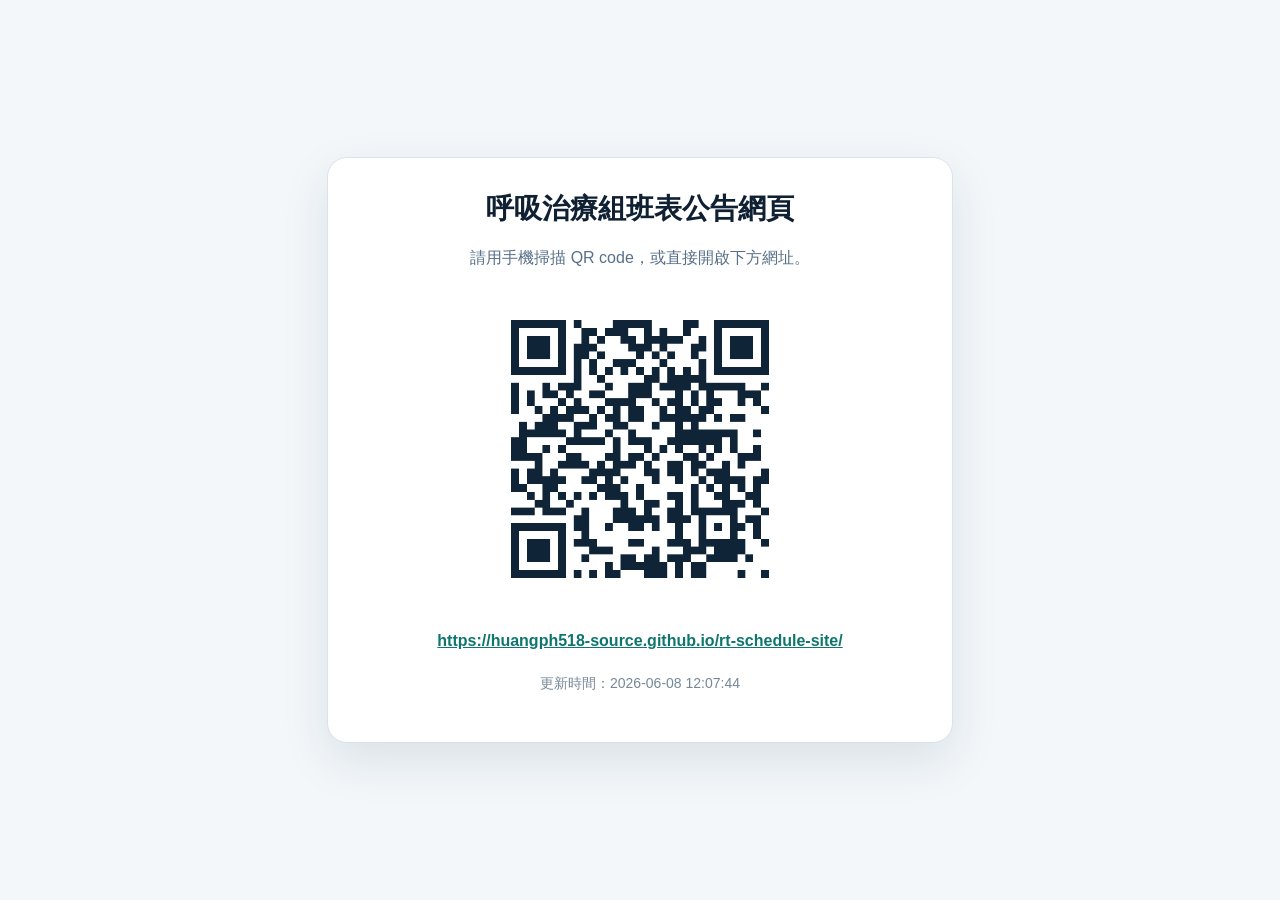
==== share.html @ 31c779a8 "Update schedule site 2026-06-08 12:07" ====
<!doctype html>
<html lang="zh-Hant">
  <head>
    <meta charset="utf-8" />
    <meta name="viewport" content="width=device-width, initial-scale=1" />
    <title>呼吸治療組班表公告網頁</title>
    <style>
      body {
        margin: 0;
        min-height: 100vh;
        display: grid;
        place-items: center;
        background: #f3f7fa;
        color: #102033;
        font-family: "Microsoft JhengHei", "Noto Sans TC", Arial, sans-serif;
      }
      main {
        width: min(92vw, 560px);
        padding: 32px;
        border: 1px solid #d8e3ed;
        border-radius: 20px;
        background: #fff;
        text-align: center;
        box-shadow: 0 18px 48px rgba(15, 37, 55, 0.10);
      }
      h1 { margin: 0 0 12px; font-size: 28px; }
      p { color: #587089; line-height: 1.7; }
      img { width: min(72vw, 320px); height: auto; margin: 18px auto; display: block; }
      a { color: #0f766e; font-weight: 700; word-break: break-all; }
      .meta { margin-top: 18px; font-size: 14px; color: #789; }
    </style>
  </head>
  <body>
    <main>
      <h1>呼吸治療組班表公告網頁</h1>
      <p>請用手機掃描 QR code，或直接開啟下方網址。</p>
      <img src="staff-site-qr.png" alt="人員網頁 QR code" />
      <p><a href="https://huangph518-source.github.io/rt-schedule-site/">https://huangph518-source.github.io/rt-schedule-site/</a></p>
      <p class="meta">更新時間：2026-06-08 12:07:44</p>
    </main>
  </body>
</html>
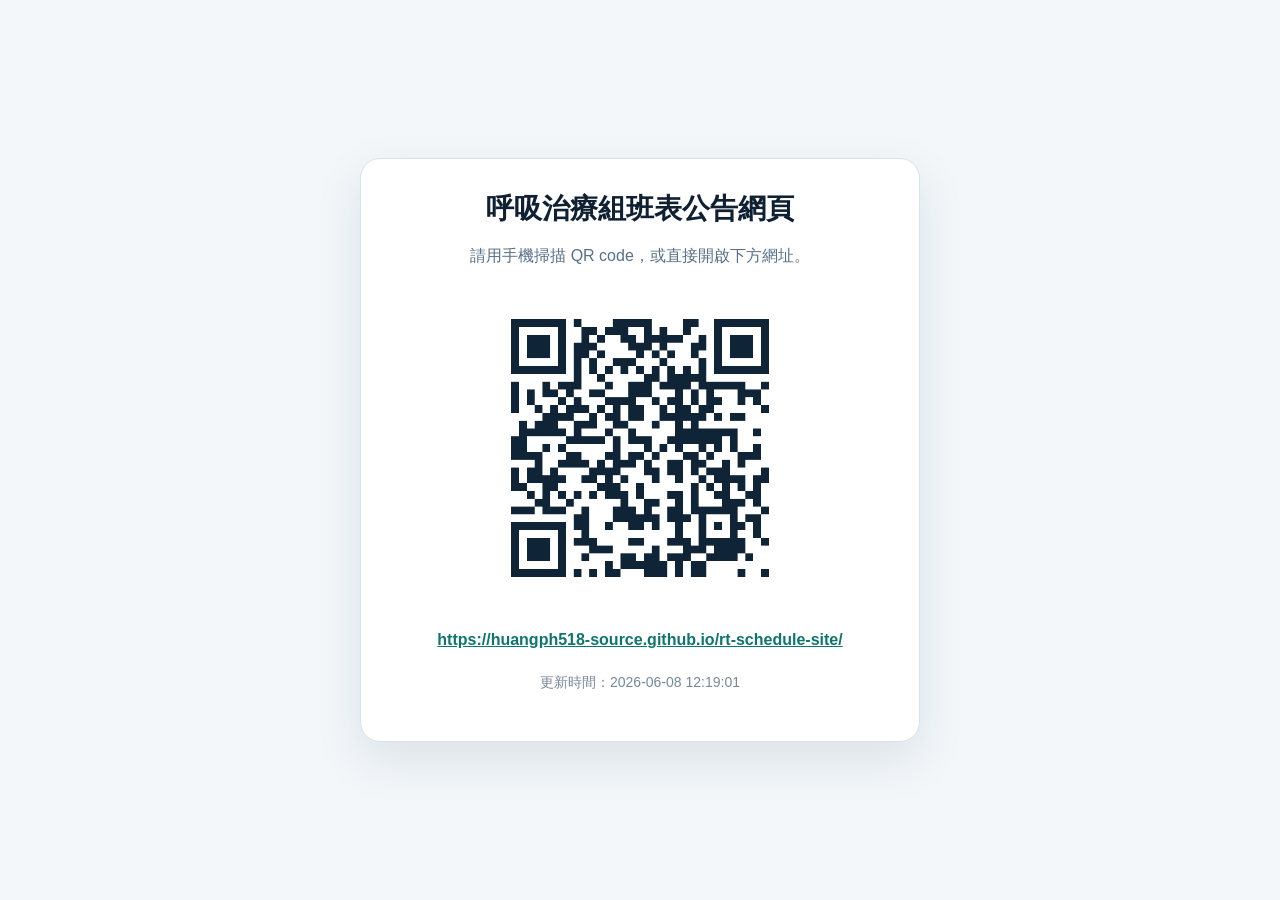
==== commit 2b45b482: "Update schedule site 2026-06-08 12:19" ====
--- a/share.html
+++ b/share.html
@@ -5,28 +5,31 @@
     <meta name="viewport" content="width=device-width, initial-scale=1" />
     <title>呼吸治療組班表公告網頁</title>
     <style>
+      *, *::before, *::after { box-sizing: border-box; }
       body {
         margin: 0;
         min-height: 100vh;
         display: grid;
         place-items: center;
+        padding: 16px;
         background: #f3f7fa;
         color: #102033;
         font-family: "Microsoft JhengHei", "Noto Sans TC", Arial, sans-serif;
+        overflow-x: hidden;
       }
       main {
-        width: min(92vw, 560px);
-        padding: 32px;
+        width: min(100%, 560px);
+        padding: clamp(20px, 6vw, 32px);
         border: 1px solid #d8e3ed;
         border-radius: 20px;
         background: #fff;
         text-align: center;
         box-shadow: 0 18px 48px rgba(15, 37, 55, 0.10);
       }
-      h1 { margin: 0 0 12px; font-size: 28px; }
-      p { color: #587089; line-height: 1.7; }
-      img { width: min(72vw, 320px); height: auto; margin: 18px auto; display: block; }
-      a { color: #0f766e; font-weight: 700; word-break: break-all; }
+      h1 { margin: 0 0 12px; font-size: clamp(22px, 6vw, 28px); line-height: 1.25; }
+      p { color: #587089; line-height: 1.7; overflow-wrap: anywhere; }
+      img { width: min(72vw, 320px); max-width: 100%; height: auto; margin: 18px auto; display: block; }
+      a { color: #0f766e; display: inline-block; font-weight: 700; max-width: 100%; overflow-wrap: anywhere; word-break: break-word; }
       .meta { margin-top: 18px; font-size: 14px; color: #789; }
     </style>
   </head>
@@ -36,7 +39,7 @@
       <p>請用手機掃描 QR code，或直接開啟下方網址。</p>
       <img src="staff-site-qr.png" alt="人員網頁 QR code" />
       <p><a href="https://huangph518-source.github.io/rt-schedule-site/">https://huangph518-source.github.io/rt-schedule-site/</a></p>
-      <p class="meta">更新時間：2026-06-08 12:07:44</p>
+      <p class="meta">更新時間：2026-06-08 12:19:01</p>
     </main>
   </body>
 </html>
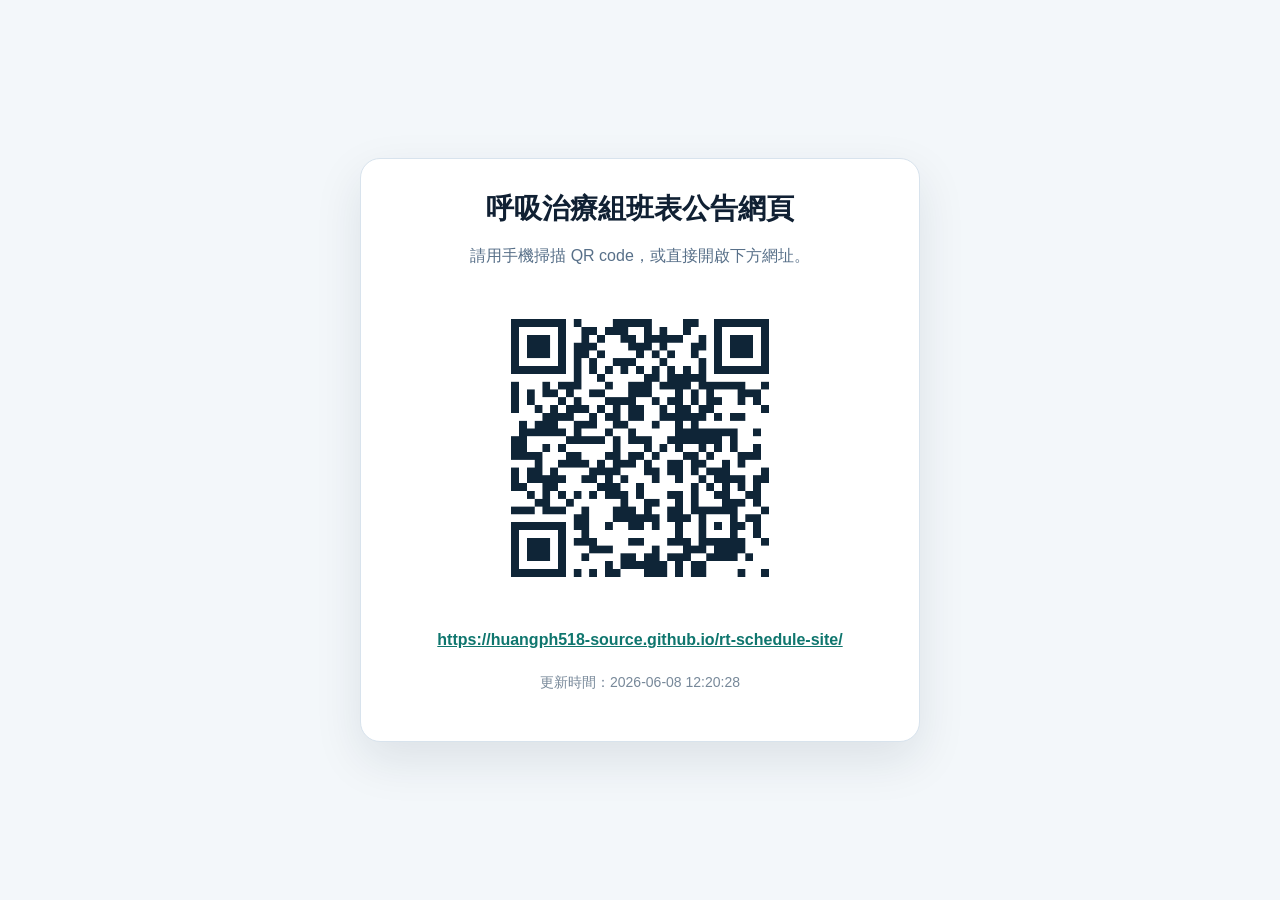
==== commit 037ae99c: "Update schedule site 2026-06-08 12:20" ====
--- a/share.html
+++ b/share.html
@@ -18,7 +18,7 @@
         overflow-x: hidden;
       }
       main {
-        width: min(100%, 560px);
+        width: min(calc(100vw - 32px), 560px);
         padding: clamp(20px, 6vw, 32px);
         border: 1px solid #d8e3ed;
         border-radius: 20px;
@@ -26,7 +26,7 @@
         text-align: center;
         box-shadow: 0 18px 48px rgba(15, 37, 55, 0.10);
       }
-      h1 { margin: 0 0 12px; font-size: clamp(22px, 6vw, 28px); line-height: 1.25; }
+      h1 { margin: 0 0 12px; font-size: clamp(22px, 6vw, 28px); line-height: 1.25; overflow-wrap: anywhere; }
       p { color: #587089; line-height: 1.7; overflow-wrap: anywhere; }
       img { width: min(72vw, 320px); max-width: 100%; height: auto; margin: 18px auto; display: block; }
       a { color: #0f766e; display: inline-block; font-weight: 700; max-width: 100%; overflow-wrap: anywhere; word-break: break-word; }
@@ -39,7 +39,7 @@
       <p>請用手機掃描 QR code，或直接開啟下方網址。</p>
       <img src="staff-site-qr.png" alt="人員網頁 QR code" />
       <p><a href="https://huangph518-source.github.io/rt-schedule-site/">https://huangph518-source.github.io/rt-schedule-site/</a></p>
-      <p class="meta">更新時間：2026-06-08 12:19:01</p>
+      <p class="meta">更新時間：2026-06-08 12:20:28</p>
     </main>
   </body>
 </html>
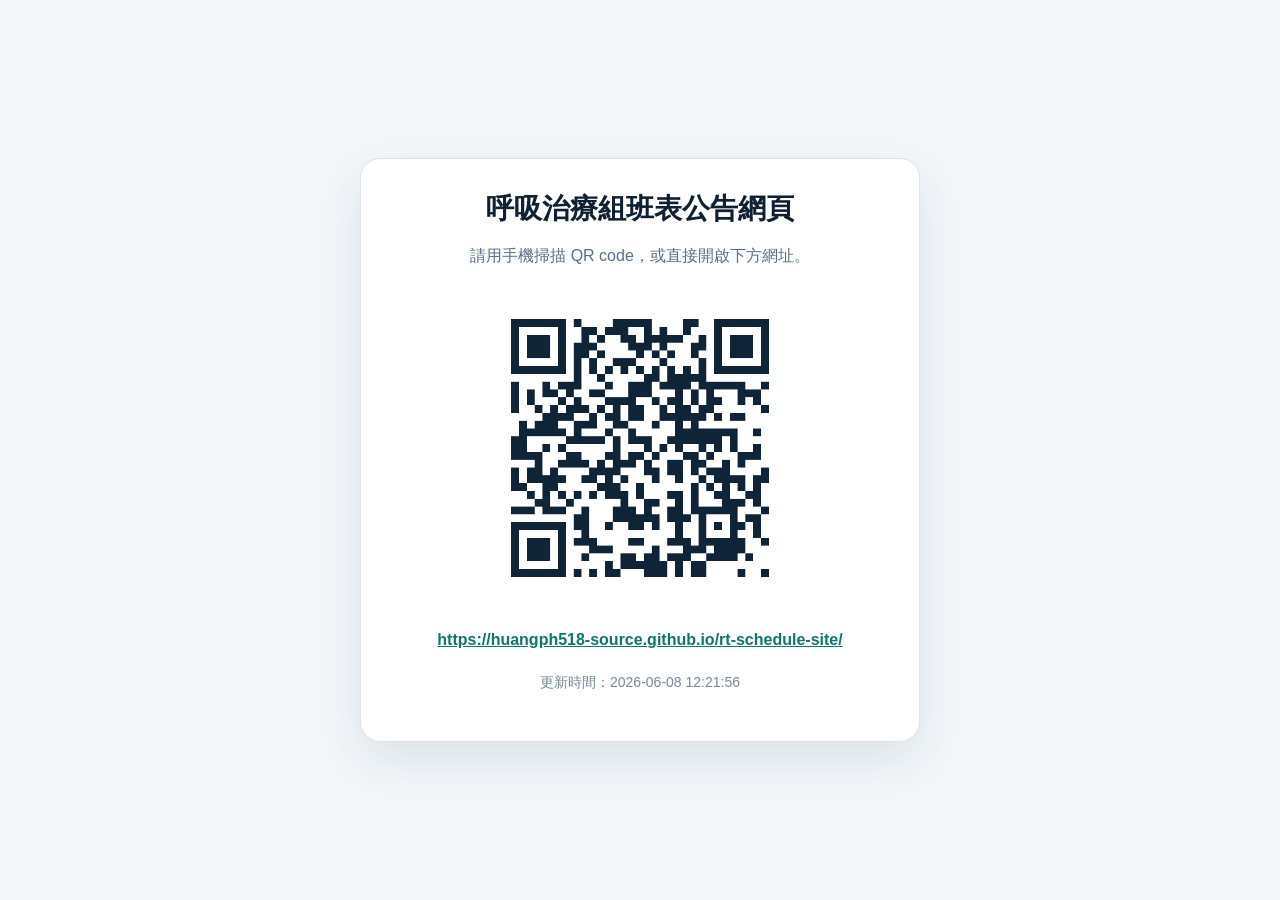
==== commit 39703a36: "Update schedule site 2026-06-08 12:21" ====
--- a/share.html
+++ b/share.html
@@ -18,7 +18,7 @@
         overflow-x: hidden;
       }
       main {
-        width: min(calc(100vw - 32px), 560px);
+        width: min(calc(100vw - 48px), 560px);
         padding: clamp(20px, 6vw, 32px);
         border: 1px solid #d8e3ed;
         border-radius: 20px;
@@ -39,7 +39,7 @@
       <p>請用手機掃描 QR code，或直接開啟下方網址。</p>
       <img src="staff-site-qr.png" alt="人員網頁 QR code" />
       <p><a href="https://huangph518-source.github.io/rt-schedule-site/">https://huangph518-source.github.io/rt-schedule-site/</a></p>
-      <p class="meta">更新時間：2026-06-08 12:20:28</p>
+      <p class="meta">更新時間：2026-06-08 12:21:56</p>
     </main>
   </body>
 </html>
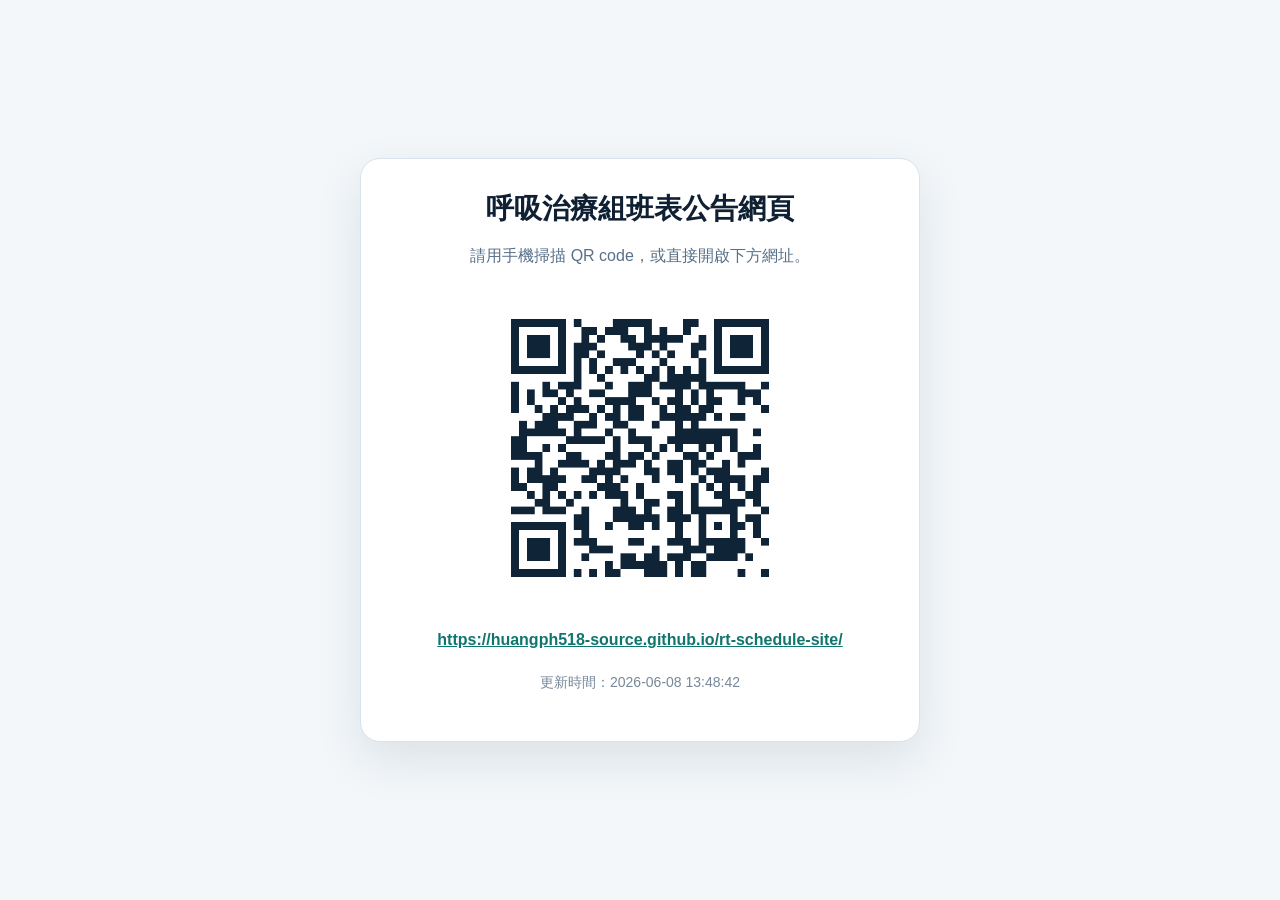
==== commit 987626fb: "Update schedule site 2026-06-08 13:48" ====
--- a/share.html
+++ b/share.html
@@ -39,7 +39,7 @@
       <p>請用手機掃描 QR code，或直接開啟下方網址。</p>
       <img src="staff-site-qr.png" alt="人員網頁 QR code" />
       <p><a href="https://huangph518-source.github.io/rt-schedule-site/">https://huangph518-source.github.io/rt-schedule-site/</a></p>
-      <p class="meta">更新時間：2026-06-08 12:21:56</p>
+      <p class="meta">更新時間：2026-06-08 13:48:42</p>
     </main>
   </body>
 </html>
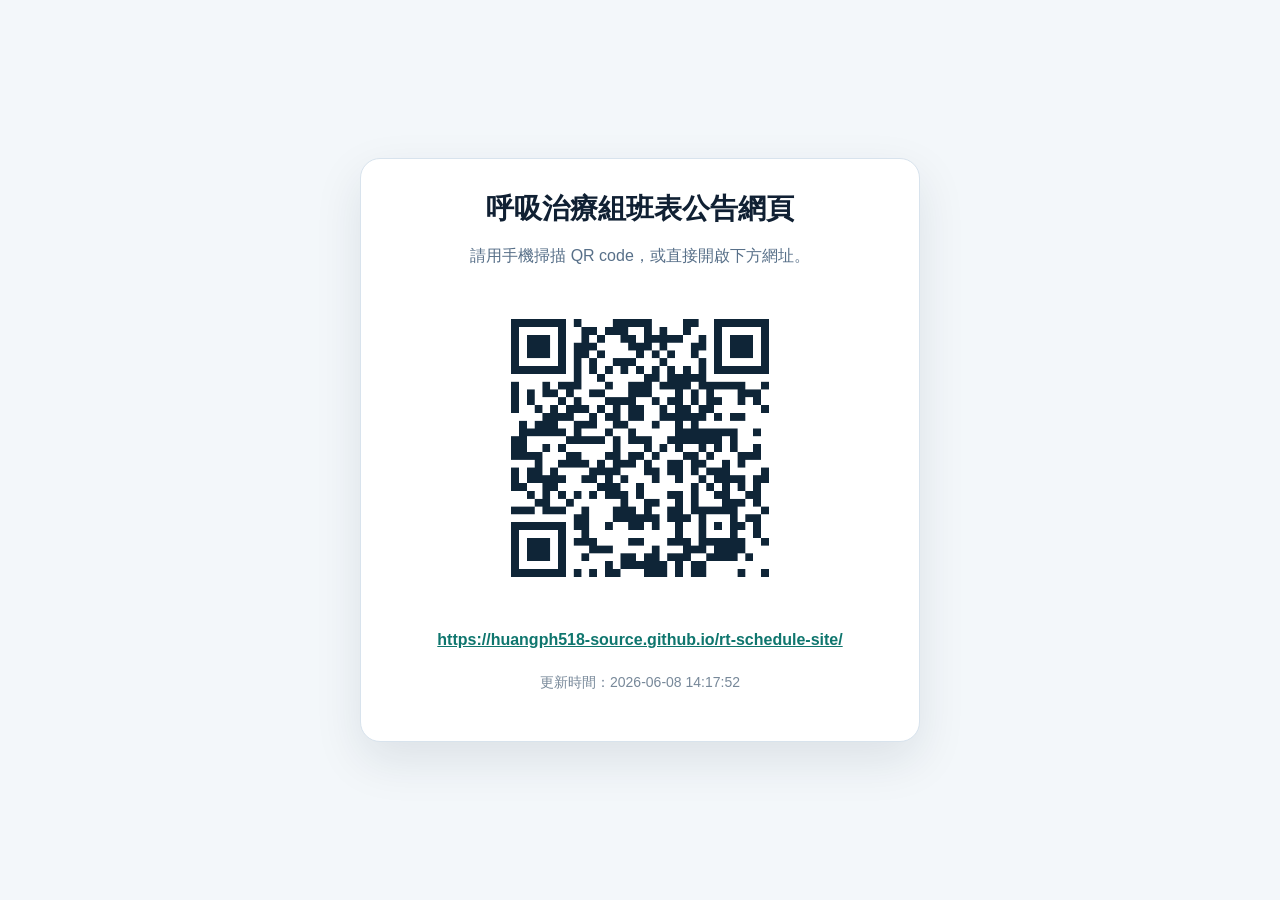
==== commit 48773704: "Update schedule site 2026-06-08 14:17" ====
--- a/share.html
+++ b/share.html
@@ -39,7 +39,7 @@
       <p>請用手機掃描 QR code，或直接開啟下方網址。</p>
       <img src="staff-site-qr.png" alt="人員網頁 QR code" />
       <p><a href="https://huangph518-source.github.io/rt-schedule-site/">https://huangph518-source.github.io/rt-schedule-site/</a></p>
-      <p class="meta">更新時間：2026-06-08 13:48:42</p>
+      <p class="meta">更新時間：2026-06-08 14:17:52</p>
     </main>
   </body>
 </html>
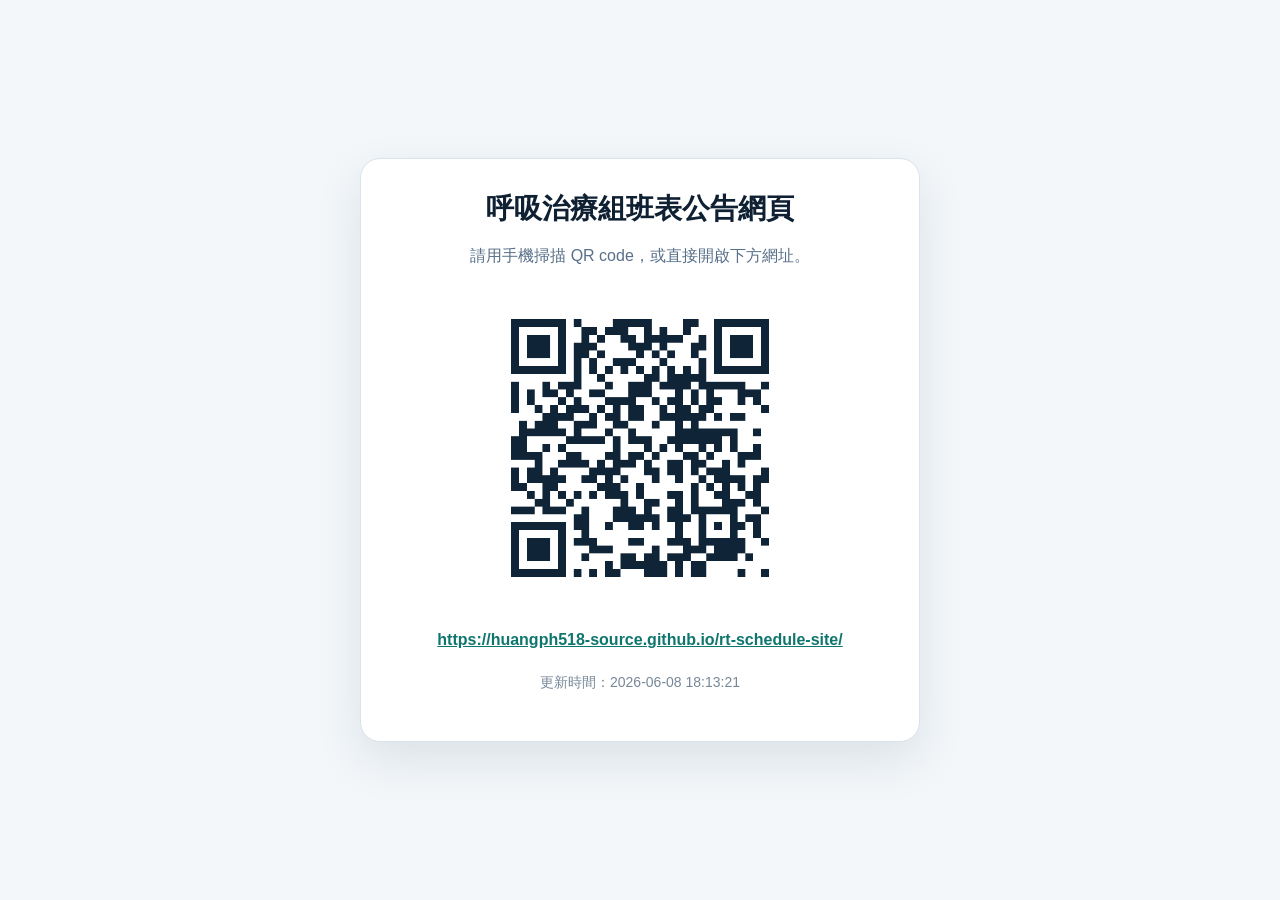
==== commit 658ba5fc: "Update schedule site 2026-06-08 18:13" ====
--- a/share.html
+++ b/share.html
@@ -39,7 +39,7 @@
       <p>請用手機掃描 QR code，或直接開啟下方網址。</p>
       <img src="staff-site-qr.png" alt="人員網頁 QR code" />
       <p><a href="https://huangph518-source.github.io/rt-schedule-site/">https://huangph518-source.github.io/rt-schedule-site/</a></p>
-      <p class="meta">更新時間：2026-06-08 14:17:52</p>
+      <p class="meta">更新時間：2026-06-08 18:13:21</p>
     </main>
   </body>
 </html>
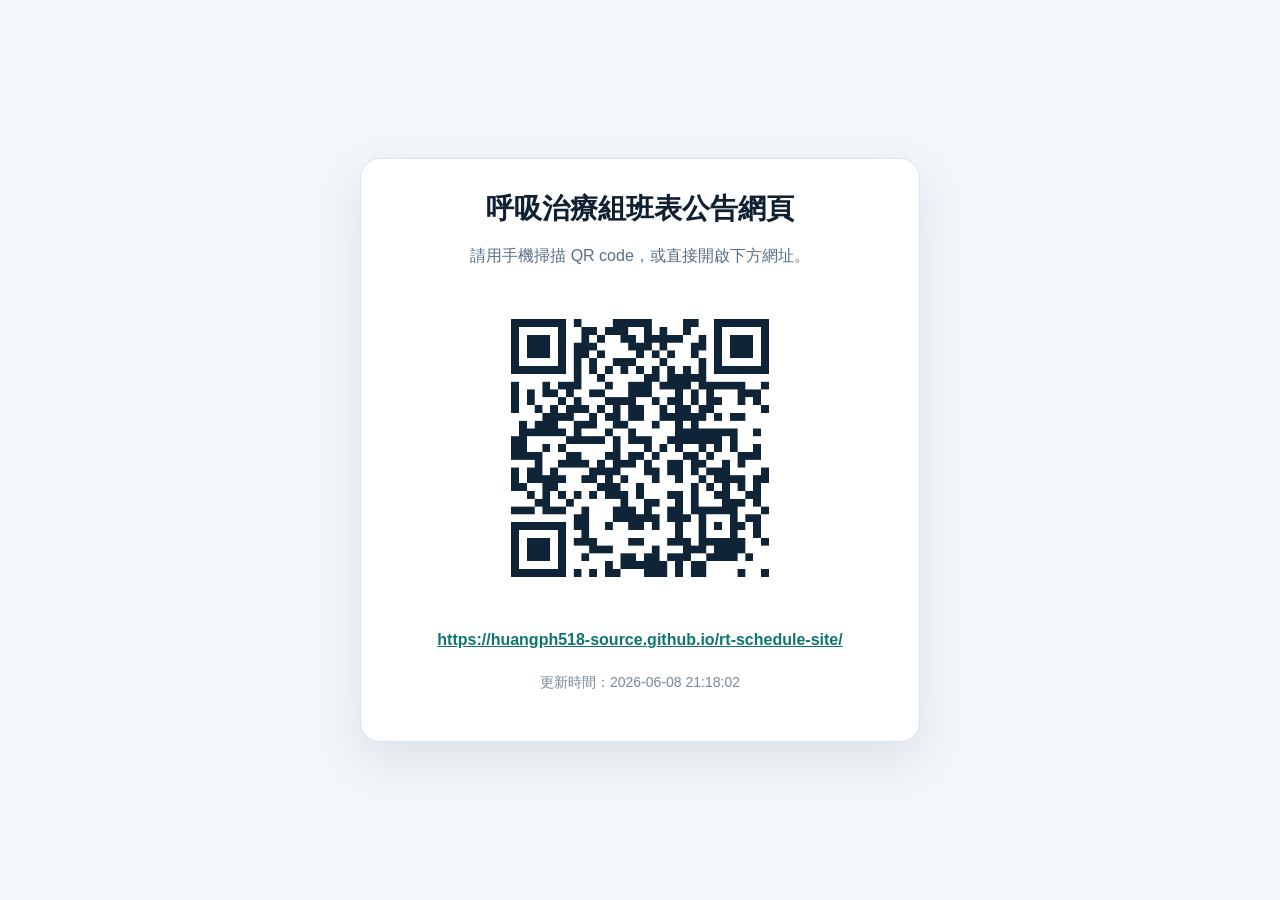
==== commit 60c6d869: "Update schedule site 2026-06-08 21:18" ====
--- a/share.html
+++ b/share.html
@@ -39,7 +39,7 @@
       <p>請用手機掃描 QR code，或直接開啟下方網址。</p>
       <img src="staff-site-qr.png" alt="人員網頁 QR code" />
       <p><a href="https://huangph518-source.github.io/rt-schedule-site/">https://huangph518-source.github.io/rt-schedule-site/</a></p>
-      <p class="meta">更新時間：2026-06-08 18:13:21</p>
+      <p class="meta">更新時間：2026-06-08 21:18:02</p>
     </main>
   </body>
 </html>
